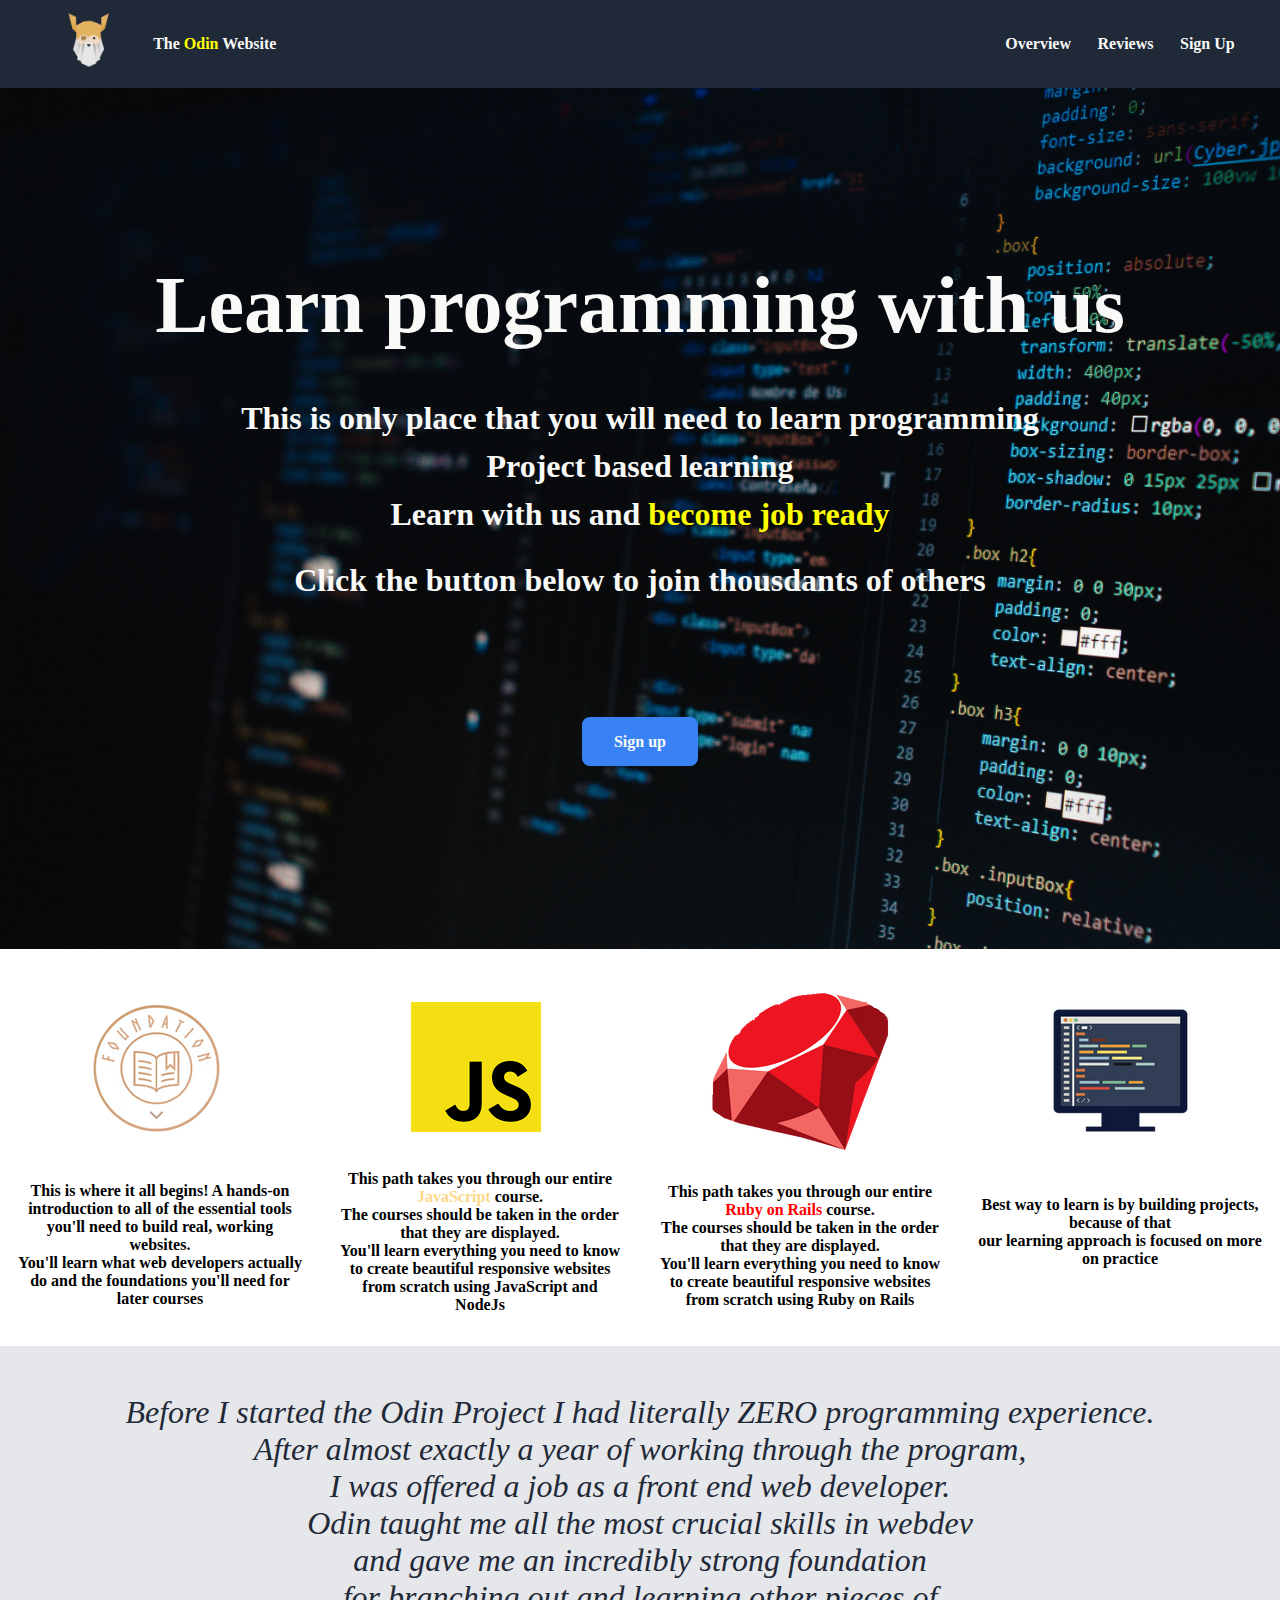
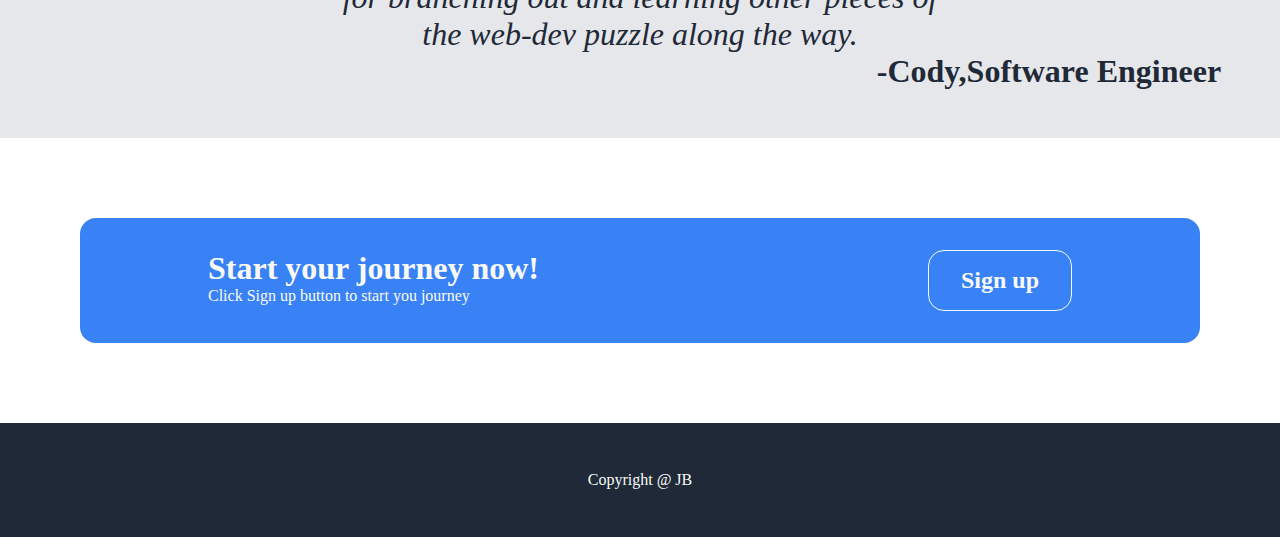
==== index.html @ d63bc858 "Existing repository added" ====
<!DOCTYPE html>
<html lang="en">
<head>
    <meta charset="UTF-8">
    <meta http-equiv="X-UA-Compatible" content="IE=edge">
    <meta name="viewport" content="width=device-width, initial-scale=1.0">
    <title>Odin website</title>
    <link rel="stylesheet" href="style.css">
</head>
<body>
    <header>
        <div class="navbar-container">
            <div class="logo">
                <img src="images/logo.png" alt="logo image">
                <p><strong>The <span style="color: yellow;"> Odin</span> Website</strong></p>
            </div>

            <div class="nav-links">
                <a href="#overview">Overview</a>
                <a href="#reviews">Reviews</a>
                <a href="#sign-up">Sign Up</a>
            </div>
        </div>
    </header>

    <main>
        <!-- First page-->
        <div class="firstpage">
            <h1>Learn programming with us</h1>
            <p>
                This is only place that you will need to learn programming<br>
                Project based learning<br>
                Learn with us and <span style="color:yellow;"> become job ready</span>
            </p>
                <br>
            <p>
                Click the button below to join thousdants of others
            </p>
            <a href="signup.html">Sign up</a>
        </div>

        <!--Overview page-->
        <section class="o-container" id="overview">
            <div class="foundations">
                <img src="images/rsz_foundations.png" alt="foundations-img">
                <p>
                    This is where it all begins! A hands-on introduction to all of the essential tools you'll need to build real, working websites. <br>
                     You'll learn what web developers actually do and the foundations you'll need for later courses
                </p>
            </div>

            <div class="js">
                <img src="images/js.png" alt="js">
                <p>
                    This path takes you through our entire <span style="color: #fcd98a;">JavaScript</span> course. <br>
                     The courses should be taken in the order that they are displayed. <br>
                     You'll learn everything you need to know to create beautiful responsive websites from scratch using JavaScript and NodeJs
                </p>
            </div>

            <div class="ruby">
                <img src="images/rsz_ruby.png" alt="ruby">
                <p>
                    This path takes you through our entire <span style="color: red;">Ruby on Rails</span> course. <br>
                     The courses should be taken in the order that they are displayed. <br>
                     You'll learn everything you need to know to create beautiful responsive websites from scratch using Ruby on Rails
                </p>
            </div>

            <div class="practice">
                <img src="images/practice.png" alt="practice">
                <p>
                    Best way to learn is by building projects, because of that <br>
                    our learning approach is focused on more on practice
                </p>
            </div>
        </section>

        <section class="quote" id="reviews">
            <p>
                <em>Before I started the Odin Project I had literally ZERO programming experience. <br> 
                    After almost exactly a year of working through the program, <br>
                 I was offered a job as a front end web developer. <br> 
                 Odin taught me all the most crucial skills in webdev <br>
                  and gave me an incredibly strong foundation <br>
                  for branching out and learning other pieces of <br>
                   the web-dev puzzle along the way.</em> 
            </p>

            <h3>-Cody,Software Engineer</h3>
        </section>

        <section class="cta">
            <div class="cta-text">
                <h3>Start your journey now!</h3>
                <p>
                    Click Sign up button to start you journey
                </p>
            </div>
            <a href="signup.html">Sign up</a>
        </section>
    </main>

    <footer>
        Copyright @ JB
    </footer>
</body>
</html>
---- style.css ----
*{
    margin: 0;
    padding: 0;
}

/* Navbar*/

.navbar-container{
    height: 5.5rem;
    width: 100%;
    background-color: #1f2937;
    display: flex;
    justify-content: space-between;
    color: #f9faf8;
    margin: 0;
}

.logo{
    display: flex;
    margin-left: 2rem;
}

.navbar-container .logo p{
   height: max-content;
   align-self: center;
}

.navbar-container .logo img{
    margin-top: 5%;
}


.nav-links{
    width: 20%;
    display: flex;
    justify-content: space-around;
    align-items: center;
    margin-right: 2rem;
}

.nav-links a{
    text-decoration: none;
    color: #f9faf8;
    font-weight: bold;
}

/* First page*/

.firstpage{
    height:53.8rem;
    width: 100%;
    background-image: url('images/pexels-neo-2653362.jpg');
    background-size: cover;
    color: #f9faf8;
    text-align: center;
}

h1{
    font-size: 5rem;
    position: relative;
    top: 20%;
}

.firstpage p{
    font-size: 2rem;
    font-weight: bolder;
    text-align: center;
    position: relative;
    top:25%;
    line-height: 3rem;

}

.firstpage a{
    color: #f9faf8;
    text-decoration: none;
   background: #3882f6;
   padding: 1rem 2rem;  
   border-radius: 0.5rem;
   font-size: 1rem;
   font-weight: bold;
   position: relative;
   top: 40%;
}

/* Overiew page */

.o-container{
    display: flex;
    text-align: center;
    font-weight: bold;
    margin-top: 2rem;
    margin-bottom: 2rem;
    justify-content: space-around;

}

.o-container > *{
    flex:1 1 0px;
   margin-left: 1rem;
   margin-right: 1rem;
   display: flex;
   flex-direction: column;
   justify-content: space-around;
   align-items: center;
}

.js img{
    position: relative;
    bottom: 0.5rem;
}

.practice img{
    position: relative;
    bottom: 1.5rem;
}

.ruby p{
    position: relative;
    top: 0.5rem;
}

.practice p{
    position: relative;
    bottom: 1.5rem;
}

.foundations p{
    position: relative;
    top: 0.5rem;
}

/* Quete sections*/

.quote{
    padding: 3rem;
    background-color: #e5e7eb;
    text-align: center;
}

.quote p{
    font-size: 2rem;
    font-weight: lighter;
    color: #1f2937;
}

.quote h3{
    font-size: 2rem;
    font-weight: bold;
    color: #1f2937;
    width: max-content;
    position: relative;
    left: 70%;
}

/* Call to action*/

.cta{
    margin: 5rem;
    padding: 2rem;
    display: flex;
    justify-content: space-between;
    background-color: #3882f6;
    border-radius: 1rem;
}

.cta-text{
    position: relative;
    left: 6rem;
}

.cta h3{
    color: #f9faf8;
    font-size: 2rem;
    left: 6rem;
}

.cta p{
    color: #f9faf8;
    
}

.cta a{
    color: #f9faf8;
    text-decoration: none;
    font-size: 1.5rem;
    font-weight: bold;
    padding: 1rem 2rem 1rem 2rem;
    border:1px solid #f9faf8;
    border-radius: 1rem;
    position: relative;
    right: 6rem;
}

/* Footer*/

footer{
    padding: 3rem;
    background-color: #1f2937;
    color: #f9faf8;
    font-size: 1rem;
    font-weight: lighter;
    text-align: center;
}
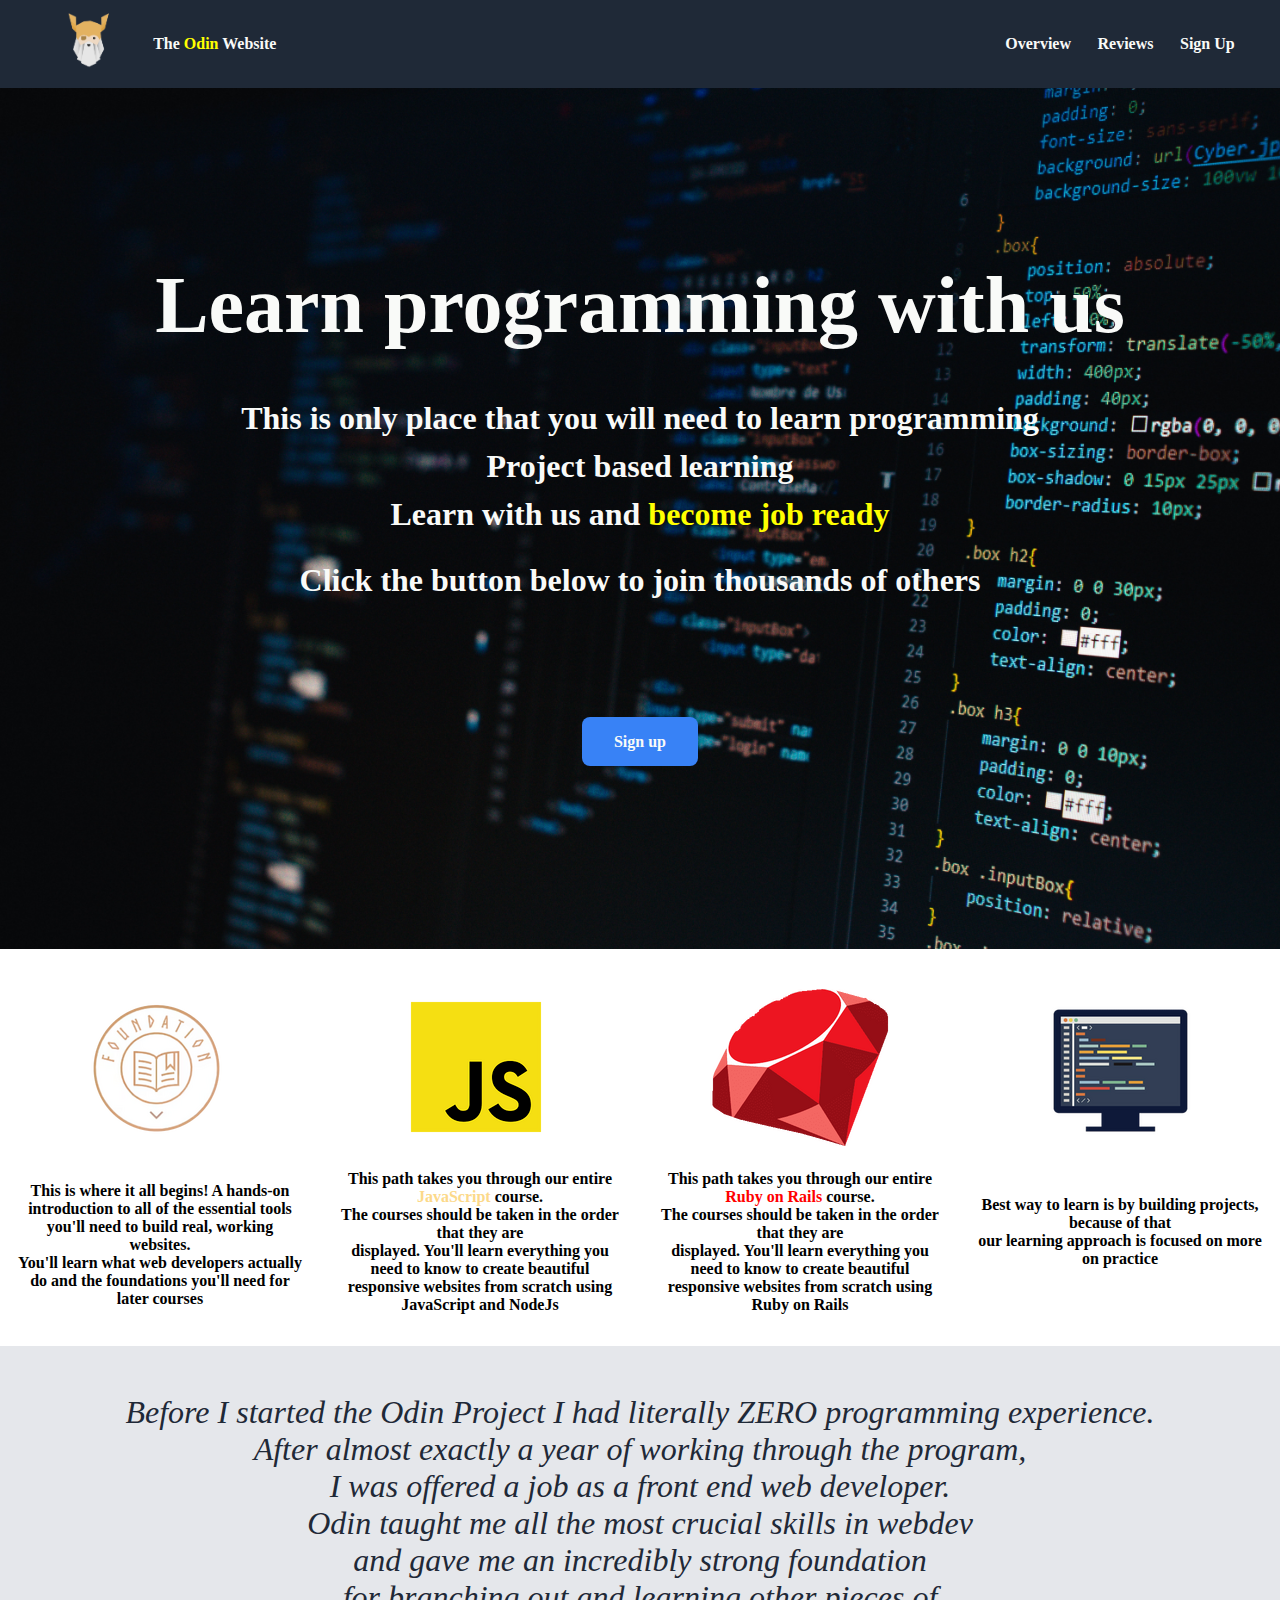
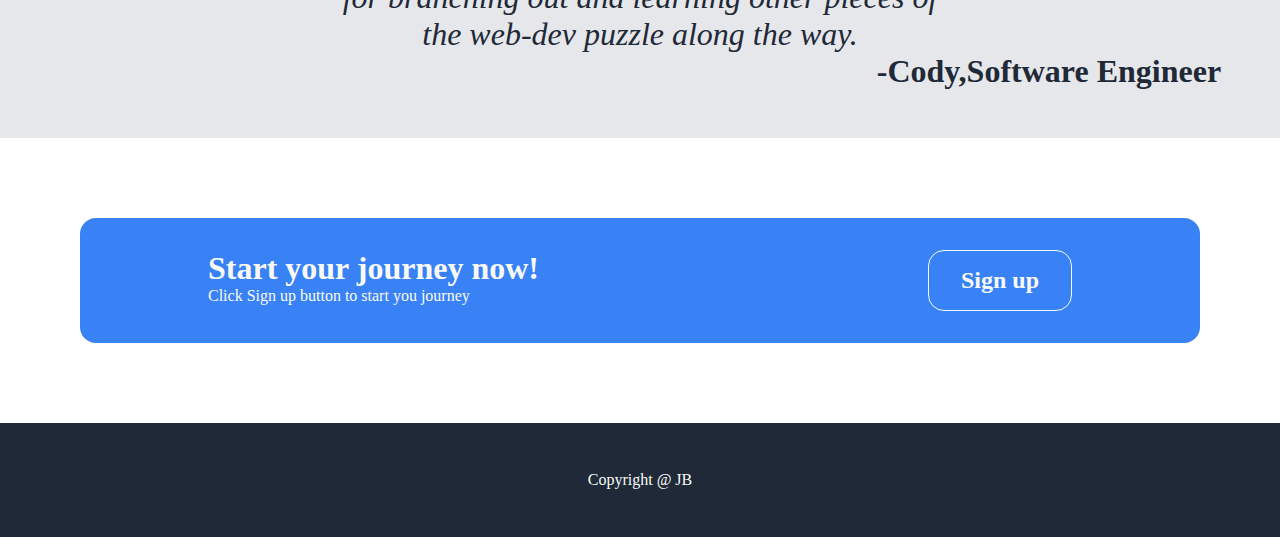
==== commit 471e313e: "Change link to sign up page" ====
--- a/index.html
+++ b/index.html
@@ -1,6 +1,12 @@
 <!DOCTYPE html>
 <html lang="en">
 <head>
+    <!--Google font-->
+
+    <link rel="preconnect" href="https://fonts.googleapis.com">
+<link rel="preconnect" href="https://fonts.gstatic.com" crossorigin>
+<link href="https://fonts.googleapis.com/css2?family=Roboto&display=swap" rel="stylesheet">
+
     <meta charset="UTF-8">
     <meta http-equiv="X-UA-Compatible" content="IE=edge">
     <meta name="viewport" content="width=device-width, initial-scale=1.0">
@@ -18,7 +24,7 @@
             <div class="nav-links">
                 <a href="#overview">Overview</a>
                 <a href="#reviews">Reviews</a>
-                <a href="#sign-up">Sign Up</a>
+                <a href="signup.html">Sign Up</a>
             </div>
         </div>
     </header>
@@ -34,7 +40,7 @@
             </p>
                 <br>
             <p>
-                Click the button below to join thousdants of others
+                Click the button below to join thousands of others
             </p>
             <a href="signup.html">Sign up</a>
         </div>
@@ -53,7 +59,7 @@
                 <img src="images/js.png" alt="js">
                 <p>
                     This path takes you through our entire <span style="color: #fcd98a;">JavaScript</span> course. <br>
-                     The courses should be taken in the order that they are displayed. <br>
+                     The courses should be taken in the order that they are <br> displayed.
                      You'll learn everything you need to know to create beautiful responsive websites from scratch using JavaScript and NodeJs
                 </p>
             </div>
@@ -62,7 +68,7 @@
                 <img src="images/rsz_ruby.png" alt="ruby">
                 <p>
                     This path takes you through our entire <span style="color: red;">Ruby on Rails</span> course. <br>
-                     The courses should be taken in the order that they are displayed. <br>
+                     The courses should be taken in the order that they are <br> displayed. 
                      You'll learn everything you need to know to create beautiful responsive websites from scratch using Ruby on Rails
                 </p>
             </div>
